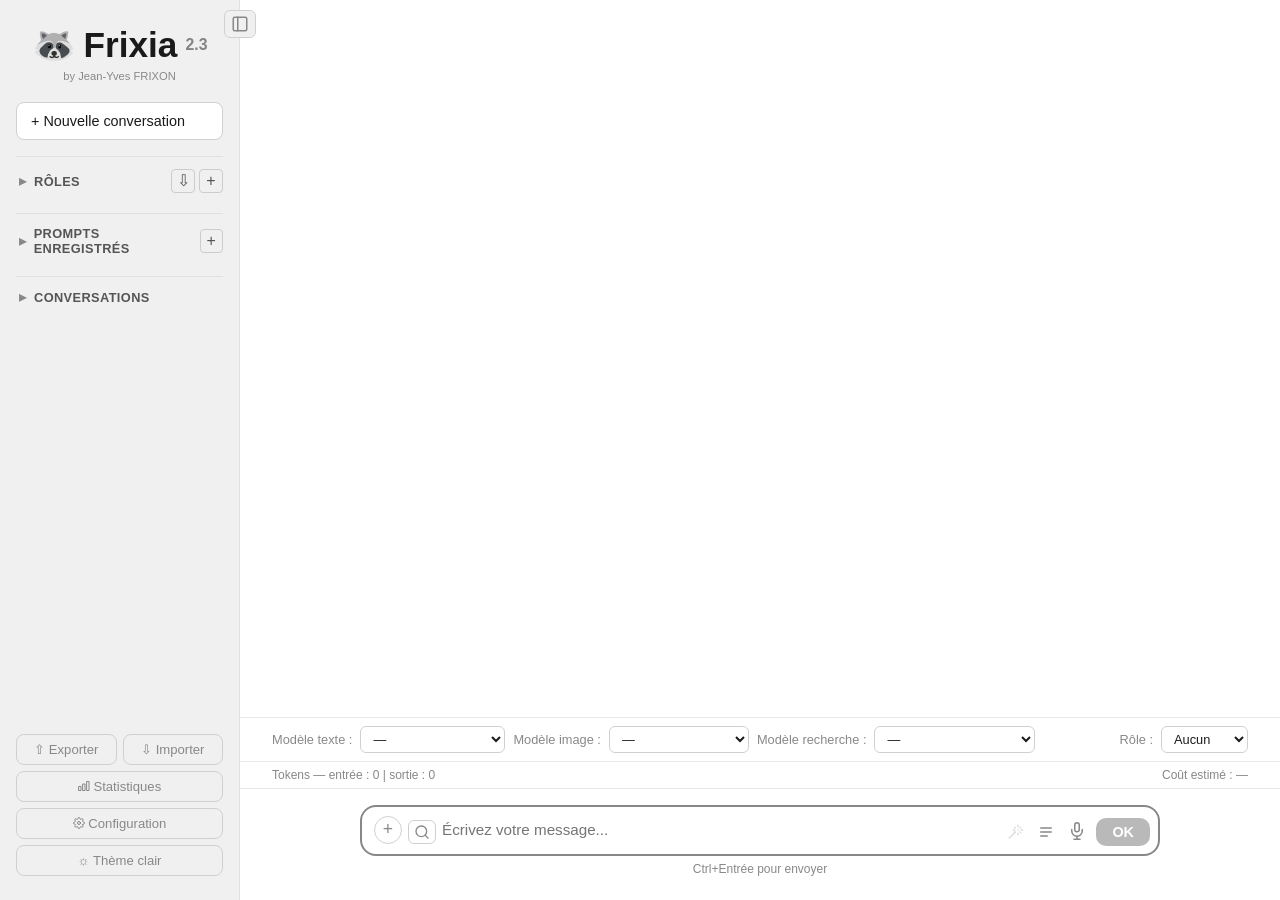
==== index.html @ 27b00f1c "Premier commit" ====
<!DOCTYPE html>
<html lang="fr">
<head>
    <meta charset="UTF-8">
    <meta name="viewport" content="width=device-width, initial-scale=1.0">
    <title>Frixia</title>
    <link rel="stylesheet" href="css/style.css">
</head>
<body>
    <button id="sidebar-toggle" class="sidebar-toggle" title="Masquer le panneau">
        <svg width="18" height="18" viewBox="0 0 24 24" fill="none" stroke="currentColor" stroke-width="2" stroke-linecap="round" stroke-linejoin="round"><rect x="3" y="3" width="18" height="18" rx="2"/><line x1="9" y1="3" x2="9" y2="21"/></svg>
    </button>
    <aside class="sidebar" id="sidebar">
        <h1 class="sidebar-title"><span class="sidebar-logo">🦝</span> Frixia <span class="version-badge">2.3</span></h1>
        <a href="https://www.frixone.com" target="_blank" rel="noopener noreferrer" class="sidebar-credit">by Jean-Yves FRIXON</a>
        <button id="new-chat-btn" class="new-chat-btn">+ Nouvelle conversation</button>

        <div class="sp-section">
            <div class="sp-header">
                <span class="sp-toggle" data-target="sp-content">&#9656;</span>
                <span class="sp-title">Rôles</span>
                <button id="sp-import-btn" class="sp-add-btn" title="Importer un rôle">&#8681;</button>
                <button id="sp-add-btn" class="sp-add-btn" title="Créer un rôle">+</button>
                <input type="file" id="sp-import-file" accept=".json" hidden>
            </div>
            <div id="sp-content" class="sp-collapsible collapsed">
                <div id="sp-list" class="sp-list"></div>
            </div>
        </div>

        <div class="sp-section">
            <div class="sp-header">
                <span class="sp-toggle" data-target="pr-content">&#9656;</span>
                <span class="sp-title">Prompts enregistrés</span>
                <button id="pr-add-btn" class="sp-add-btn" title="Créer un prompt">+</button>
            </div>
            <div id="pr-content" class="sp-collapsible collapsed">
                <div id="pr-list" class="sp-list"></div>
            </div>
        </div>

        <div class="sp-section" id="conv-sp-section">
            <div class="sp-header">
                <span class="sp-toggle" data-target="conv-content">&#9656;</span>
                <span class="sp-title">Conversations</span>
            </div>
            <div id="conv-content" class="sp-collapsible collapsed">
                <input type="text" id="conv-search" placeholder="Rechercher...">
                <div id="cat-bar" class="cat-bar">
                    <div id="cat-icons" class="cat-icons"></div>
                    <button id="cat-add-btn" class="cat-add-btn" title="Nouvelle catégorie">+</button>
                </div>
                <div class="conv-list-container">
                    <div id="conv-list" class="conv-list"></div>
                </div>
            </div>
        </div>

        <div class="sidebar-bottom">
            <div class="sidebar-bottom-row">
                <button id="export-btn" class="sidebar-bottom-btn" title="Exporter toutes les données">&#8679; Exporter</button>
                <button id="import-btn" class="sidebar-bottom-btn" title="Importer des données">&#8681; Importer</button>
            </div>
            <button id="dashboard-btn" class="sidebar-bottom-btn" title="Statistiques d'utilisation">
                <svg width="12" height="12" viewBox="0 0 24 24" fill="none" stroke="currentColor" stroke-width="2" stroke-linecap="round" stroke-linejoin="round" style="vertical-align:-1px"><rect x="18" y="3" width="4" height="18"/><rect x="10" y="8" width="4" height="13"/><rect x="2" y="13" width="4" height="8"/></svg> Statistiques
            </button>
            <button id="apikeys-btn" class="sidebar-bottom-btn" title="Configurer les clés API">
                <svg width="12" height="12" viewBox="0 0 24 24" fill="none" stroke="currentColor" stroke-width="2" stroke-linecap="round" stroke-linejoin="round" style="vertical-align:-1px"><circle cx="12" cy="12" r="3"/><path d="M19.4 15a1.65 1.65 0 0 0 .33 1.82l.06.06a2 2 0 0 1-2.83 2.83l-.06-.06a1.65 1.65 0 0 0-1.82-.33 1.65 1.65 0 0 0-1 1.51V21a2 2 0 0 1-4 0v-.09A1.65 1.65 0 0 0 9 19.4a1.65 1.65 0 0 0-1.82.33l-.06.06a2 2 0 0 1-2.83-2.83l.06-.06A1.65 1.65 0 0 0 4.68 15a1.65 1.65 0 0 0-1.51-1H3a2 2 0 0 1 0-4h.09A1.65 1.65 0 0 0 4.6 9a1.65 1.65 0 0 0-.33-1.82l-.06-.06a2 2 0 0 1 2.83-2.83l.06.06A1.65 1.65 0 0 0 9 4.68a1.65 1.65 0 0 0 1-1.51V3a2 2 0 0 1 4 0v.09a1.65 1.65 0 0 0 1 1.51 1.65 1.65 0 0 0 1.82-.33l.06-.06a2 2 0 0 1 2.83 2.83l-.06.06A1.65 1.65 0 0 0 19.4 9a1.65 1.65 0 0 0 1.51 1H21a2 2 0 0 1 0 4h-.09a1.65 1.65 0 0 0-1.51 1z"/></svg> Configuration
            </button>
            <button id="theme-toggle" class="sidebar-bottom-btn" title="Changer le thème">&#9788; Thème clair</button>
            <input type="file" id="import-file-input" accept=".json" hidden>
        </div>
    </aside>

    <main class="main">
        <div id="chat-container" class="chat-container"></div>
        <div class="export-btns-group">
            <button id="export-md-btn" class="export-action-btn" title="Exporter en Markdown" style="display:none">
                <svg width="16" height="16" viewBox="0 0 24 24" fill="none" stroke="currentColor" stroke-width="2" stroke-linecap="round" stroke-linejoin="round"><path d="M14 2H6a2 2 0 0 0-2 2v16a2 2 0 0 0 2 2h12a2 2 0 0 0 2-2V8z"/><polyline points="14 2 14 8 20 8"/><line x1="16" y1="13" x2="8" y2="13"/><line x1="16" y1="17" x2="8" y2="17"/><polyline points="10 9 9 9 8 9"/></svg>
            </button>
            <button id="export-html-btn" class="export-action-btn" title="Exporter en HTML" style="display:none">
                <svg width="16" height="16" viewBox="0 0 24 24" fill="none" stroke="currentColor" stroke-width="2" stroke-linecap="round" stroke-linejoin="round"><circle cx="12" cy="12" r="10"/><line x1="2" y1="12" x2="22" y2="12"/><path d="M12 2a15.3 15.3 0 0 1 4 10 15.3 15.3 0 0 1-4 10 15.3 15.3 0 0 1-4-10 15.3 15.3 0 0 1 4-10z"/></svg>
            </button>
            <button id="summary-btn" class="export-action-btn" title="Résumé IA pour nouvelle conversation" style="display:none">
                <svg width="16" height="16" viewBox="0 0 24 24" fill="none" stroke="currentColor" stroke-width="2" stroke-linecap="round" stroke-linejoin="round"><line x1="4" y1="6" x2="20" y2="6"/><line x1="4" y1="10" x2="20" y2="10"/><line x1="4" y1="14" x2="14" y2="14"/><line x1="4" y1="18" x2="10" y2="18"/></svg>
            </button>
        </div>

        <div id="model-alert" class="model-alert" style="display:none">Veuillez choisir un modèle (texte ou image) avant d'envoyer.</div>
        <div class="model-bar" id="model-bar">
            <label for="model-select" class="model-label">Modèle texte :</label>
            <select id="model-select" class="model-select">
                <option value="">—</option>
            </select>
            <label for="image-model-select" class="model-label">Modèle image :</label>
            <select id="image-model-select" class="model-select">
                <option value="">—</option>
            </select>
            <label for="image-format-select" class="model-label" id="image-format-label" style="display:none;">Format :</label>
            <select id="image-format-select" class="model-select" style="display:none;">
                <option value="square">Carré</option>
                <option value="vertical">Vertical</option>
                <option value="horizontal">Horizontal</option>
            </select>
            <label for="search-model-select" class="model-label">Modèle recherche :</label>
            <select id="search-model-select" class="model-select">
                <option value="">—</option>
            </select>
            <span class="model-bar-spacer"></span>
            <label for="sp-select" class="model-label">Rôle :</label>
            <select id="sp-select" class="model-select">
                <option value="">Aucun</option>
            </select>
        </div>

        <div class="token-bar" id="token-bar">
            <span id="token-info">Tokens — entrée : 0 | sortie : 0</span>
            <span id="cost-info">Coût estimé : $0.0000</span>
        </div>

        <div class="input-area">
            <div id="attach-preview"></div>
            <div class="input-wrapper">
                <button id="attach-btn" title="Joindre un fichier">+</button>
                <button id="web-search-toggle" class="web-search-toggle" title="Recherche web">
                    <svg width="16" height="16" viewBox="0 0 24 24" fill="none" stroke="currentColor" stroke-width="2" stroke-linecap="round" stroke-linejoin="round"><circle cx="11" cy="11" r="8"/><line x1="21" y1="21" x2="16.65" y2="16.65"/></svg>
                </button>
                <input type="file" id="file-input" accept="image/*,.pdf,.txt,.md,.csv,.json,.xml,.log,.js,.py,.html,.css" multiple hidden>
                <textarea
                    id="prompt-input"
                    class="prompt-input"
                    placeholder="Écrivez votre message..."
                    rows="1"
                ></textarea>

                <button id="enhance-prompt-btn" class="enhance-prompt-btn" title="Améliorer le prompt" disabled><svg width="16" height="16" viewBox="0 0 24 24" fill="none" stroke="currentColor" stroke-width="2" stroke-linecap="round" stroke-linejoin="round"><path d="M15 4V2"/><path d="M15 16v-2"/><path d="M8 9h2"/><path d="M20 9h2"/><path d="M17.8 11.8L19 13"/><path d="M15 9h.01"/><path d="M17.8 6.2L19 5"/><path d="M11 6.2L9.7 5"/><path d="M11 11.8L9.7 13"/><path d="M2 21l9-9"/></svg></button>
                <button id="prompt-picker-btn" title="Insérer un prompt enregistré"><svg width="16" height="16" viewBox="0 0 24 24" fill="none" stroke="currentColor" stroke-width="2" stroke-linecap="round" stroke-linejoin="round"><path d="M4 6h16"/><path d="M4 12h16"/><path d="M4 18h10"/></svg></button>
                <button id="mic-btn" class="mic-btn" title="Dicter"><svg width="18" height="18" viewBox="0 0 24 24" fill="none" stroke="currentColor" stroke-width="2" stroke-linecap="round" stroke-linejoin="round"><rect x="9" y="1" width="6" height="12" rx="3"/><path d="M19 10v2a7 7 0 0 1-14 0v-2"/><line x1="12" y1="19" x2="12" y2="23"/><line x1="8" y1="23" x2="16" y2="23"/></svg></button>
                <button id="send-btn" class="send-btn" disabled>OK</button>
            </div>
            <div id="prompt-picker-dropdown" class="prompt-picker-dropdown" style="display:none"></div>
            <span class="input-hint">Ctrl+Entrée pour envoyer</span>
        </div>
    </main>

    <!-- Modale Rôle -->
    <div id="sp-modal-overlay" class="sp-modal-overlay" style="display:none">
        <div class="sp-modal">
            <h3 id="sp-modal-title">Nouveau rôle</h3>
            <label class="sp-modal-label" for="sp-modal-nom">Nom</label>
            <input type="text" id="sp-modal-nom" class="sp-modal-input" placeholder="Ex : Assistant technique">
            <label class="sp-modal-label" for="sp-modal-contenu">Contenu</label>
            <textarea id="sp-modal-contenu" class="sp-modal-textarea" rows="8" placeholder="Tu es un assistant..."></textarea>
            <div class="sp-modal-actions">
                <button id="sp-modal-optimize" class="sp-modal-btn sp-modal-btn-optimize">&#10024; Optimiser</button>
                <span class="sp-modal-spacer"></span>
                <button id="sp-modal-cancel" class="sp-modal-btn sp-modal-btn-cancel">Annuler</button>
                <button id="sp-modal-save" class="sp-modal-btn sp-modal-btn-save">Enregistrer</button>
            </div>
        </div>
    </div>

    <!-- Modale Prompt enregistré -->
    <div id="pr-modal-overlay" class="sp-modal-overlay" style="display:none">
        <div class="sp-modal">
            <h3 id="pr-modal-title">Nouveau Prompt</h3>
            <label class="sp-modal-label" for="pr-modal-nom">Nom</label>
            <input type="text" id="pr-modal-nom" class="sp-modal-input" placeholder="Ex : Résume ce texte">
            <label class="sp-modal-label" for="pr-modal-contenu">Contenu</label>
            <textarea id="pr-modal-contenu" class="sp-modal-textarea" rows="8" placeholder="Résume le texte suivant en 3 points..."></textarea>
            <div class="sp-modal-actions">
                <button id="pr-modal-cancel" class="sp-modal-btn sp-modal-btn-cancel">Annuler</button>
                <button id="pr-modal-save" class="sp-modal-btn sp-modal-btn-save">Enregistrer</button>
            </div>
        </div>
    </div>

    <!-- Modale Dashboard Statistiques -->
    <div id="dashboard-modal-overlay" class="sp-modal-overlay" style="display:none">
        <div class="sp-modal dashboard-modal">
            <div class="dashboard-header">
                <h3>Statistiques</h3>
                <button id="dashboard-close" class="sp-modal-btn sp-modal-btn-cancel">&#10005;</button>
            </div>
            <div class="dashboard-tabs">
                <button class="dashboard-tab active" data-tab="periodes">Périodes</button>
                <button class="dashboard-tab" data-tab="conversations">Conversations</button>
                <button class="dashboard-tab" data-tab="modeles">Modèles</button>
                <button class="dashboard-tab" data-tab="editeurs">Éditeurs</button>
                <button class="dashboard-tab" data-tab="categories">Catégories</button>
            </div>
            <div id="dashboard-content" class="dashboard-content"></div>
        </div>
    </div>

    <!-- Modale Configuration Clés API -->
    <div id="apikeys-modal-overlay" class="sp-modal-overlay" style="display:none">
        <div class="sp-modal">
            <h3>Configuration des clés API</h3>
            <p class="apikey-intro">Ajoutez vos propres clés API pour utiliser les IA directement, sans limite et sans abonnement. Vous ne payez que ce que vous consommez. Pensez à surveiller votre consommation sur le tableau de bord de chaque fournisseur.</p>
            <label class="sp-modal-label" for="apikey-openai">OpenAI</label>
            <div class="apikey-field">
                <input type="password" id="apikey-openai" class="sp-modal-input apikey-input" placeholder="sk-...">
                <button type="button" class="apikey-toggle-vis" data-target="apikey-openai" title="Afficher/masquer">
                    <svg width="16" height="16" viewBox="0 0 24 24" fill="none" stroke="currentColor" stroke-width="2" stroke-linecap="round" stroke-linejoin="round"><path d="M1 12s4-8 11-8 11 8 11 8-4 8-11 8-11-8-11-8z"/><circle cx="12" cy="12" r="3"/></svg>
                </button>
            </div>
            <a class="apikey-link" href="https://platform.openai.com/settings/organization/api-keys" target="_blank" rel="noopener noreferrer">Obtenir une clé OpenAI &rarr;</a>
            <label class="sp-modal-label" for="apikey-anthropic">Anthropic</label>
            <div class="apikey-field">
                <input type="password" id="apikey-anthropic" class="sp-modal-input apikey-input" placeholder="sk-ant-...">
                <button type="button" class="apikey-toggle-vis" data-target="apikey-anthropic" title="Afficher/masquer">
                    <svg width="16" height="16" viewBox="0 0 24 24" fill="none" stroke="currentColor" stroke-width="2" stroke-linecap="round" stroke-linejoin="round"><path d="M1 12s4-8 11-8 11 8 11 8-4 8-11 8-11-8-11-8z"/><circle cx="12" cy="12" r="3"/></svg>
                </button>
            </div>
            <a class="apikey-link" href="https://platform.claude.com/settings/keys" target="_blank" rel="noopener noreferrer">Obtenir une clé Anthropic &rarr;</a>
            <label class="sp-modal-label" for="apikey-google">Google</label>
            <div class="apikey-field">
                <input type="password" id="apikey-google" class="sp-modal-input apikey-input" placeholder="AIza...">
                <button type="button" class="apikey-toggle-vis" data-target="apikey-google" title="Afficher/masquer">
                    <svg width="16" height="16" viewBox="0 0 24 24" fill="none" stroke="currentColor" stroke-width="2" stroke-linecap="round" stroke-linejoin="round"><path d="M1 12s4-8 11-8 11 8 11 8-4 8-11 8-11-8-11-8z"/><circle cx="12" cy="12" r="3"/></svg>
                </button>
            </div>
            <a class="apikey-link" href="https://aistudio.google.com/api-keys" target="_blank" rel="noopener noreferrer">Obtenir une clé Google &rarr;</a>
            <label class="sp-modal-label" for="apikey-perplexity">Perplexity</label>
            <div class="apikey-field">
                <input type="password" id="apikey-perplexity" class="sp-modal-input apikey-input" placeholder="pplx-...">
                <button type="button" class="apikey-toggle-vis" data-target="apikey-perplexity" title="Afficher/masquer">
                    <svg width="16" height="16" viewBox="0 0 24 24" fill="none" stroke="currentColor" stroke-width="2" stroke-linecap="round" stroke-linejoin="round"><path d="M1 12s4-8 11-8 11 8 11 8-4 8-11 8-11-8-11-8z"/><circle cx="12" cy="12" r="3"/></svg>
                </button>
            </div>
            <a class="apikey-link" href="https://www.perplexity.ai/account/api/keys" target="_blank" rel="noopener noreferrer">Obtenir une clé Perplexity &rarr;</a>
            <div class="sp-modal-actions">
                <button id="apikeys-modal-cancel" class="sp-modal-btn sp-modal-btn-cancel">Annuler</button>
                <button id="apikeys-modal-save" class="sp-modal-btn sp-modal-btn-save">Enregistrer</button>
            </div>
        </div>
    </div>

    <!-- Modale Catégorie -->
    <div id="cat-modal-overlay" class="sp-modal-overlay" style="display:none">
        <div class="sp-modal">
            <h3 id="cat-modal-title">Nouvelle catégorie</h3>
            <label class="sp-modal-label" for="cat-modal-nom">Nom</label>
            <input type="text" id="cat-modal-nom" class="sp-modal-input" placeholder="Ex : Travail">
            <label class="sp-modal-label">Icône (emoji)</label>
            <div class="emoji-picker-wrapper">
                <button type="button" id="cat-modal-icone-btn" class="emoji-picker-selected" title="Choisir un emoji">
                    <span id="cat-modal-icone-preview">?</span>
                </button>
                <input type="hidden" id="cat-modal-icone">
                <div id="emoji-picker" class="emoji-picker" style="display:none">
                    <input type="text" id="emoji-search" class="emoji-search" placeholder="Rechercher...">
                    <div id="emoji-tabs" class="emoji-tabs"></div>
                    <div id="emoji-grid" class="emoji-grid"></div>
                </div>
            </div>
            <label class="sp-modal-label" for="cat-modal-couleur">Couleur</label>
            <input type="color" id="cat-modal-couleur" class="cat-color-picker" value="#3b82f6">
            <div class="sp-modal-actions">
                <button id="cat-modal-delete" class="sp-modal-btn sp-modal-btn-cancel" style="color:#c00;display:none">Supprimer</button>
                <span class="sp-modal-spacer"></span>
                <button id="cat-modal-cancel" class="sp-modal-btn sp-modal-btn-cancel">Annuler</button>
                <button id="cat-modal-save" class="sp-modal-btn sp-modal-btn-save">Enregistrer</button>
            </div>
        </div>
    </div>

    <div id="lightbox-overlay" class="lightbox-overlay" style="display:none">
        <button id="lightbox-close" class="lightbox-close">&times;</button>
        <img id="lightbox-img" class="lightbox-img" src="" alt="">
    </div>

    <script src="https://cdn.jsdelivr.net/npm/pdfjs-dist@3.11.174/build/pdf.min.js"></script>
    <script src="https://cdn.jsdelivr.net/npm/marked/marked.min.js"></script>
    <script src="models.js"></script>
    <script src="js/api.js"></script>
    <script src="js/filemanager.js"></script>
    <script src="js/app.js"></script>
</body>
</html>
---- css/style.css ----
/* --- Variables de thème --- */
:root {
    --bg: #ffffff;
    --bg-sidebar: #f0f0f0;
    --bg-msg-user: #f0f0f0;
    --bg-msg-assistant: #e0e0e0;
    --text: #1a1a1a;
    --text-secondary: #888;
    --border: #e0e0e0;
    --bg-input: #fff;
    --bg-hover: #e4e4e4;
    --bg-active: #dcdcdc;
    --btn-bg: #1a1a1a;
    --btn-text: #fff;
    --border-light: #e8e8e8;
    --border-input: #d0d0d0;
    --sp-title-color: #555;
    --scrollbar-thumb: #ccc;
    --conv-delete-color: #999;
}

body.dark {
    --bg: #1a1a1a;
    --bg-sidebar: #252525;
    --bg-msg-user: #2a2a2a;
    --bg-msg-assistant: #333333;
    --text: #e0e0e0;
    --text-secondary: #999;
    --border: #333;
    --bg-input: #2a2a2a;
    --bg-hover: #353535;
    --bg-active: #3a3a3a;
    --btn-bg: #e0e0e0;
    --btn-text: #1a1a1a;
    --border-light: #333;
    --border-input: #444;
    --sp-title-color: #aaa;
    --scrollbar-thumb: #555;
    --conv-delete-color: #777;
}

* {
    margin: 0;
    padding: 0;
    box-sizing: border-box;
}

body {
    font-family: -apple-system, BlinkMacSystemFont, 'Segoe UI', Roboto, sans-serif;
    display: flex;
    height: 100vh;
    overflow: hidden;
    background: var(--bg);
    color: var(--text);
}

/* Sidebar */
.sidebar-toggle {
    position: fixed;
    top: 10px;
    left: 224px;
    z-index: 100;
    background: var(--bg-sidebar);
    border: 1px solid var(--border-input);
    border-radius: 6px;
    padding: 4px 6px;
    cursor: pointer;
    color: var(--text-secondary);
    display: flex;
    align-items: center;
    justify-content: center;
    transition: left 0.25s ease, color 0.15s, background 0.15s;
}

.sidebar-toggle:hover {
    color: var(--text);
    background: var(--bg-hover);
}

.sidebar-toggle.collapsed {
    left: 8px;
}

.sidebar {
    width: 240px;
    min-width: 240px;
    background: var(--bg-sidebar);
    display: flex;
    flex-direction: column;
    padding: 24px 16px;
    border-right: 1px solid var(--border);
    transition: width 0.25s ease, min-width 0.25s ease, padding 0.25s ease, opacity 0.2s ease;
    overflow: hidden;
}

.sidebar.collapsed {
    width: 0;
    min-width: 0;
    padding: 24px 0;
    opacity: 0;
    border-right: none;
}

.sidebar-title {
    font-size: 2.2rem;
    font-weight: 700;
    margin-bottom: 4px;
    color: var(--text);
    text-align: center;
    display: flex;
    align-items: center;
    justify-content: center;
    gap: 8px;
}
.version-badge {
    font-size: 0.45em;
    font-weight: 600;
    opacity: 0.5;
    vertical-align: super;
}

.sidebar-credit {
    display: block;
    text-align: center;
    font-size: 0.7rem;
    color: var(--text-secondary);
    text-decoration: none;
    margin-bottom: 20px;
    transition: color 0.15s;
}

.sidebar-credit:hover {
    color: var(--text);
    text-decoration: underline;
}

.sidebar-logo {
    flex-shrink: 0;
}

.new-chat-btn {
    background: var(--bg-input);
    border: 1px solid var(--border-input);
    border-radius: 8px;
    padding: 10px 14px;
    font-size: 0.9rem;
    cursor: pointer;
    text-align: left;
    transition: background 0.15s;
    color: var(--text);
}

.new-chat-btn:hover {
    background: var(--bg-hover);
}

/* Boutons bas de sidebar */
.sidebar-bottom {
    display: flex;
    flex-direction: column;
    gap: 6px;
    margin-top: auto;
    margin-bottom: 0;
}

.sidebar-bottom-row {
    display: flex;
    gap: 6px;
}

.sidebar-bottom-row .sidebar-bottom-btn {
    flex: 1;
}

.sidebar-bottom-btn {
    background: none;
    border: 1px solid var(--border-input);
    border-radius: 8px;
    padding: 7px 10px;
    font-size: 0.82rem;
    font-family: inherit;
    cursor: pointer;
    color: var(--text-secondary);
    transition: background 0.15s, color 0.15s;
    text-align: center;
}

.sidebar-bottom-btn:hover {
    background: var(--bg-hover);
    color: var(--text);
}

/* Recherche de conversations */
#conv-search {
    width: 100%;
    padding: 8px 12px;
    font-family: inherit;
    font-size: 0.85rem;
    border: 1px solid var(--border-input);
    border-radius: 8px;
    outline: none;
    background: var(--bg-input);
    color: var(--text);
    margin-top: 16px;
    margin-bottom: 4px;
}

#conv-search:focus {
    border-color: var(--text-secondary);
}

#conv-search::placeholder {
    color: var(--text-secondary);
}

/* Liste des conversations */
.conv-list-container {
    flex: 1;
    overflow-y: auto;
    margin-top: 4px;
}

.conv-list {
    display: flex;
    flex-direction: column;
    gap: 2px;
}

.conv-item {
    display: flex;
    align-items: center;
    padding: 10px 12px;
    border-radius: 8px;
    cursor: pointer;
    transition: background 0.15s;
    overflow: hidden;
}

.conv-item-content {
    flex: 1;
    min-width: 0;
}

.conv-delete-btn {
    display: none;
    background: none;
    border: none;
    color: var(--conv-delete-color);
    font-size: 1.1rem;
    cursor: pointer;
    padding: 2px 6px;
    border-radius: 4px;
    line-height: 1;
    flex-shrink: 0;
}

.conv-item:hover .conv-delete-btn {
    display: block;
}

.conv-delete-btn:hover {
    color: #c00;
    background: rgba(200, 0, 0, 0.1);
}

.conv-item:hover {
    background: var(--bg-hover);
}

.conv-item.active {
    background: var(--bg-active);
}

.conv-item-title {
    font-size: 0.85rem;
    font-weight: 500;
    white-space: nowrap;
    overflow: hidden;
    text-overflow: ellipsis;
    color: var(--text);
}

.conv-item-date-line {
    display: flex;
    align-items: center;
    gap: 4px;
    margin-top: 2px;
}

.conv-item-date {
    font-size: 0.7rem;
    color: var(--text-secondary);
}

.conv-rename-btn {
    background: none;
    border: none;
    cursor: pointer;
    color: var(--text-secondary);
    padding: 0;
    display: flex;
    align-items: center;
    opacity: 0;
    transition: opacity 0.15s, color 0.15s;
}

.conv-item:hover .conv-rename-btn {
    opacity: 1;
}

.conv-rename-btn:hover {
    color: var(--text);
}

.conv-rename-input {
    width: 100%;
    font-family: inherit;
    font-size: 0.8rem;
    padding: 1px 4px;
    border: 1px solid var(--border-input);
    border-radius: 4px;
    background: var(--bg-input);
    color: var(--text);
    outline: none;
}

.conv-list-container::-webkit-scrollbar {
    width: 4px;
}

.conv-list-container::-webkit-scrollbar-thumb {
    background: var(--scrollbar-thumb);
    border-radius: 2px;
}

/* Main */
.main {
    flex: 1;
    display: flex;
    flex-direction: column;
    height: 100vh;
    overflow: hidden;
    position: relative;
}

/* Chat container */
.chat-container {
    flex: 1;
    overflow-y: auto;
    padding: 24px 32px;
    display: flex;
    flex-direction: column;
    gap: 16px;
}

/* Messages */
.message {
    max-width: 75%;
    padding: 14px 18px;
    border-radius: 16px;
    font-size: 0.95rem;
    line-height: 1.6;
    word-wrap: break-word;
    position: relative;
}

.message-user .message-text {
    white-space: pre-wrap;
}

.message-text {
    word-wrap: break-word;
    overflow-wrap: break-word;
}

.message-text p {
    margin: 0 0 0.5em 0;
}

.message-text p:last-child {
    margin-bottom: 0;
}

.message-text pre {
    background: rgba(0,0,0,0.08);
    border-radius: 8px;
    padding: 12px;
    overflow-x: auto;
    margin: 0.5em 0;
    font-size: 0.85rem;
}

body.dark .message-text pre {
    background: rgba(255,255,255,0.08);
}

.message-text code {
    background: rgba(0,0,0,0.06);
    border-radius: 3px;
    padding: 1px 4px;
    font-size: 0.88em;
}

body.dark .message-text code {
    background: rgba(255,255,255,0.1);
}

.message-text pre code {
    background: none;
    padding: 0;
    border-radius: 0;
    font-size: inherit;
}

.message-text ul, .message-text ol {
    margin: 0.4em 0;
    padding-left: 1.5em;
}

.message-text h1, .message-text h2, .message-text h3 {
    margin: 0.6em 0 0.3em 0;
    line-height: 1.3;
}

.message-text h1 { font-size: 1.2em; }
.message-text h2 { font-size: 1.1em; }
.message-text h3 { font-size: 1em; }

.message-text blockquote {
    border-left: 3px solid var(--border-input);
    margin: 0.5em 0;
    padding: 0.2em 0 0.2em 12px;
    color: var(--text-secondary);
}

.message-text table {
    border-collapse: collapse;
    margin: 0.5em 0;
    font-size: 0.9em;
}

.message-text th, .message-text td {
    border: 1px solid var(--border);
    padding: 4px 10px;
}

.message-text th {
    background: rgba(0,0,0,0.04);
}

body.dark .message-text th {
    background: rgba(255,255,255,0.06);
}

/* Citations Perplexity */
.citations-block {
    margin-top: 12px;
    padding-top: 10px;
    border-top: 1px solid var(--border-light);
}

.citations-title {
    font-size: 0.75rem;
    font-weight: 600;
    color: var(--text-secondary);
    text-transform: uppercase;
    letter-spacing: 0.05em;
    margin-bottom: 6px;
}

.citations-list {
    list-style: none;
    padding: 0;
    margin: 0;
    display: flex;
    flex-wrap: wrap;
    gap: 6px;
}

.citations-list li {
    display: inline-flex;
    align-items: center;
    gap: 4px;
    font-size: 0.8rem;
    background: var(--bg-hover);
    border-radius: 6px;
    padding: 3px 8px;
    transition: background 0.15s;
}

.citations-list li:hover {
    background: var(--bg-active);
}

.citation-num {
    color: var(--text-secondary);
    font-size: 0.7rem;
    font-weight: 600;
}

.citations-list a {
    color: var(--text);
    text-decoration: none;
}

.citations-list a:hover {
    text-decoration: underline;
}

/* Wrapper message + bouton copier */
.message-wrapper {
    display: flex;
    flex-direction: column;
    max-width: 75%;
}

.message-wrapper-user {
    align-self: flex-start;
}

.message-wrapper-assistant {
    align-self: flex-end;
}

.message-wrapper .message {
    max-width: 100%;
}

.message-btn-row {
    display: flex;
    gap: 4px;
    align-items: center;
    justify-content: flex-end;
    width: 100%;
}

.message-btn-row .message-copy-btn,
.message-btn-row .message-tts-btn,
.message-btn-row .message-save-prompt-btn,
.message-btn-row .regen-btn {
    opacity: 0.5;
    transition: opacity 0.15s;
}

.message-btn-row .message-copy-btn:hover,
.message-btn-row .message-tts-btn:hover,
.message-btn-row .message-save-prompt-btn:hover,
.message-btn-row .regen-btn:hover {
    opacity: 1;
}

.message-gen-time {
    font-size: 0.7rem;
    color: var(--text-secondary);
    opacity: 0.5;
    margin-right: auto;
}

.message-copy-btn,
.message-tts-btn {
    background: none;
    border: none;
    padding: 4px 6px;
    cursor: pointer;
    color: var(--text-secondary);
    line-height: 1;
    transition: color 0.15s;
}

.message-copy-btn:hover,
.message-tts-btn:hover {
    color: var(--text);
}

/* Images dans les messages */
.message-images {
    display: flex;
    flex-wrap: wrap;
    gap: 8px;
    margin-bottom: 8px;
}

.message-images img {
    max-width: 400px;
    max-height: 400px;
    border-radius: 8px;
    object-fit: contain;
    cursor: pointer;
}

.message-user .message-images img {
    max-width: 200px;
    max-height: 200px;
    object-fit: cover;
}

.message-image-wrap {
    position: relative;
    display: inline-block;
}

.image-download-btn {
    position: absolute;
    bottom: 8px;
    right: 8px;
    background: rgba(0,0,0,0.55);
    border: none;
    border-radius: 6px;
    padding: 5px 7px;
    cursor: pointer;
    color: #fff;
    line-height: 1;
    opacity: 0;
    transition: opacity 0.15s;
}

.message-image-wrap:hover .image-download-btn {
    opacity: 1;
}

.image-download-btn:hover {
    background: rgba(0,0,0,0.8);
}

/* Bouton régénérer (dans btn-row) */
.regen-btn {
    background: none;
    border: none;
    padding: 4px 6px;
    cursor: pointer;
    color: var(--text-secondary);
    line-height: 1;
    transition: color 0.15s;
}

.regen-btn:hover {
    color: var(--text);
}

/* Bouton micro */

.web-search-toggle {
    background: none;
    border: 1px solid var(--border-input);
    border-radius: 6px;
    cursor: pointer;
    color: var(--text-secondary);
    padding: 3px 5px;
    display: flex;
    align-items: center;
    justify-content: center;
    flex-shrink: 0;
    transition: background 0.15s, color 0.15s, border-color 0.15s;
    margin-bottom: 2px;
}

.web-search-toggle:hover {
    color: var(--text);
    background: var(--bg-hover);
}

.web-search-toggle.active {
    color: #2563eb;
    border-color: #2563eb;
    background: rgba(37, 99, 235, 0.1);
}

body.dark .web-search-toggle.active {
    color: #60a5fa;
    border-color: #60a5fa;
    background: rgba(96, 165, 250, 0.12);
}

.mic-btn {
    background: none;
    border: none;
    cursor: pointer;
    padding: 4px;
    color: var(--text-secondary);
    flex-shrink: 0;
    transition: color 0.15s;
    display: flex;
    align-items: center;
    justify-content: center;
    margin-bottom: 2px;
}

.mic-btn:hover {
    color: var(--text);
}

.mic-btn.recording {
    color: #c00;
    animation: pulse-mic 1s ease-in-out infinite;
}

@keyframes pulse-mic {
    0%, 100% { opacity: 1; }
    50% { opacity: 0.4; }
}

/* Spinner pour chargement TTS / Whisper */
.spin {
    animation: spin 1s linear infinite;
}

@keyframes spin {
    from { transform: rotate(0deg); }
    to { transform: rotate(360deg); }
}

.message-user {
    align-self: flex-start;
    background: var(--bg-msg-user);
    border-bottom-left-radius: 4px;
}

.message-assistant {
    align-self: flex-end;
    background: var(--bg-msg-assistant);
    border-bottom-right-radius: 4px;
}

.message-assistant.streaming {
    min-height: 40px;
}

/* Curseur clignotant pendant le streaming */
.message-assistant.streaming::after {
    content: '\25CD';
    animation: blink 0.8s step-end infinite;
    color: var(--text-secondary);
}

@keyframes blink {
    50% { opacity: 0; }
}

/* Alerte modèle manquant */
.model-alert {
    margin: 0 32px;
    padding: 8px 16px;
    background: #fff3cd;
    color: #856404;
    border: 1px solid #ffc107;
    border-radius: 8px;
    font-size: 0.82rem;
    text-align: center;
    animation: fadeIn 0.2s ease;
}

body.dark .model-alert {
    background: #3d3520;
    color: #ffc107;
    border-color: #665a28;
}

@keyframes fadeIn {
    from { opacity: 0; transform: translateY(-4px); }
    to { opacity: 1; transform: translateY(0); }
}

/* Sélecteur de modèle */
.model-bar {
    display: flex;
    align-items: center;
    gap: 8px;
    padding: 8px 32px;
    border-top: 1px solid var(--border-light);
    flex-wrap: wrap;
}

.model-bar-spacer {
    flex: 1;
}

.model-label {
    font-size: 0.8rem;
    color: var(--text-secondary);
    white-space: nowrap;
}

.model-select {
    font-size: 0.8rem;
    font-family: inherit;
    padding: 4px 8px;
    border: 1px solid var(--border-input);
    border-radius: 6px;
    background: var(--bg-input);
    color: var(--text);
    cursor: pointer;
    outline: none;
}

.model-select:disabled {
    opacity: 0.5;
    cursor: not-allowed;
    background: var(--bg-sidebar);
}

/* Barre de tokens */
.token-bar {
    display: flex;
    justify-content: space-between;
    padding: 6px 32px;
    font-size: 0.75rem;
    color: var(--text-secondary);
    border-top: 1px solid var(--border-light);
}

#token-info {
    font-variant-numeric: tabular-nums;
}

#cost-info {
    font-variant-numeric: tabular-nums;
}

/* Zone de prévisualisation des pièces jointes */
#attach-preview {
    display: flex;
    flex-wrap: wrap;
    gap: 8px;
    width: 100%;
    max-width: 800px;
}

#attach-preview:empty {
    display: none;
}

.attach-thumb {
    position: relative;
    display: inline-block;
}

.attach-thumb img {
    width: 60px;
    height: 60px;
    object-fit: cover;
    border-radius: 8px;
    border: 1px solid var(--border-input);
}

.attach-thumb-remove {
    position: absolute;
    top: -6px;
    right: -6px;
    background: var(--btn-bg);
    color: var(--btn-text);
    border: none;
    border-radius: 50%;
    width: 18px;
    height: 18px;
    font-size: 0.7rem;
    cursor: pointer;
    display: flex;
    align-items: center;
    justify-content: center;
    line-height: 1;
}

/* Zone de saisie */
.input-area {
    padding: 16px 32px 24px;
    border-top: 1px solid var(--border-light);
    display: flex;
    flex-direction: column;
    align-items: center;
    gap: 6px;
    transition: border-color 0.15s, background 0.15s;
}

.input-area.drag-over {
    background: rgba(59, 130, 246, 0.06);
    border-top-color: #3b82f6;
}

.input-area.drag-over .input-wrapper {
    border-color: #3b82f6;
}

.input-wrapper {
    display: flex;
    align-items: flex-end;
    width: 100%;
    max-width: 800px;
    border: 2px solid var(--border-input);
    border-radius: 16px;
    padding: 8px 8px 8px 12px;
    transition: border-color 0.2s;
    background: var(--bg-input);
    gap: 6px;
}

.input-wrapper:focus-within {
    border-color: var(--text-secondary);
}

#attach-btn {
    background: none;
    border: 1px solid var(--border-input);
    border-radius: 50%;
    width: 28px;
    height: 28px;
    min-width: 28px;
    min-height: 28px;
    font-size: 1.1rem;
    font-weight: 300;
    cursor: pointer;
    padding: 0;
    color: var(--text-secondary);
    display: flex;
    align-items: center;
    justify-content: center;
    flex-shrink: 0;
    transition: color 0.15s, border-color 0.15s;
    line-height: 1;
    margin-bottom: 2px;
}

#attach-btn:hover {
    color: var(--text);
}

/* Bouton améliorer le prompt */
.enhance-prompt-btn {
    background: none;
    border: none;
    cursor: pointer;
    padding: 4px;
    color: var(--text-secondary);
    flex-shrink: 0;
    transition: color 0.15s;
    display: flex;
    align-items: center;
    justify-content: center;
    margin-bottom: 2px;
}

.enhance-prompt-btn:hover:not(:disabled) {
    color: #f59e0b;
}

.enhance-prompt-btn:disabled {
    opacity: 0.3;
    cursor: not-allowed;
}

.enhance-prompt-btn.revert {
    color: #f59e0b;
}

.enhance-prompt-btn.revert:hover {
    color: #d97706;
}

/* Bouton prompt picker */
#prompt-picker-btn {
    background: none;
    border: none;
    cursor: pointer;
    padding: 4px;
    color: var(--text-secondary);
    flex-shrink: 0;
    transition: color 0.15s;
    display: flex;
    align-items: center;
    justify-content: center;
    margin-bottom: 2px;
}

#prompt-picker-btn:hover {
    color: var(--text);
}

/* Dropdown prompt picker */
.prompt-picker-dropdown {
    position: relative;
    width: 100%;
    max-width: 800px;
    background: var(--bg-input);
    border: 1px solid var(--border-input);
    border-radius: 10px;
    max-height: 200px;
    overflow-y: auto;
    box-shadow: 0 4px 16px rgba(0,0,0,0.12);
    z-index: 100;
}

.prompt-picker-item {
    padding: 8px 14px;
    font-size: 0.85rem;
    cursor: pointer;
    color: var(--text);
    transition: background 0.1s;
    border-bottom: 1px solid var(--border-light);
}

.prompt-picker-item:last-child {
    border-bottom: none;
}

.prompt-picker-item:hover {
    background: var(--bg-hover);
}

.prompt-picker-item-name {
    font-weight: 500;
}

.prompt-picker-item-preview {
    font-size: 0.75rem;
    color: var(--text-secondary);
    white-space: nowrap;
    overflow: hidden;
    text-overflow: ellipsis;
    margin-top: 2px;
}

.prompt-picker-empty {
    padding: 12px 14px;
    font-size: 0.8rem;
    color: var(--text-secondary);
    text-align: center;
}

/* Bouton sauvegarder prompt (sous message user) */
.message-save-prompt-btn {
    background: none;
    border: none;
    padding: 4px 6px;
    cursor: pointer;
    color: var(--text-secondary);
    line-height: 1;
    transition: color 0.15s;
}

.message-save-prompt-btn:hover {
    color: var(--text);
}

.prompt-input {
    flex: 1;
    min-width: 0;
    border: none;
    outline: none;
    font-size: 0.95rem;
    font-family: inherit;
    resize: none;
    max-height: 200px;
    line-height: 1.5;
    padding: 4px 0;
    background: transparent;
    align-self: center;
    color: var(--text);
}

.send-btn {
    background: var(--btn-bg);
    color: var(--btn-text);
    border: none;
    border-radius: 10px;
    padding: 6px 16px;
    font-size: 0.9rem;
    font-weight: 600;
    cursor: pointer;
    transition: opacity 0.15s;
    white-space: nowrap;
    flex-shrink: 0;
}

.send-btn:disabled {
    opacity: 0.3;
    cursor: not-allowed;
}

.send-btn:not(:disabled):hover {
    opacity: 0.8;
}

.input-hint {
    font-size: 0.75rem;
    color: var(--text-secondary);
}

/* Groupe de boutons export */
.export-btns-group {
    position: absolute;
    bottom: 200px;
    left: 16px;
    z-index: 10;
    display: flex;
    flex-direction: row;
    gap: 6px;
}

.export-action-btn {
    background: var(--bg-sidebar);
    border: 1px solid var(--border-input);
    border-radius: 8px;
    padding: 6px 8px;
    cursor: pointer;
    color: var(--text-secondary);
    display: flex;
    align-items: center;
    justify-content: center;
    transition: color 0.15s, background 0.15s;
    opacity: 0.6;
}

.export-action-btn:hover {
    color: var(--text);
    background: var(--bg-hover);
    opacity: 1;
}

.chat-container::-webkit-scrollbar {
    width: 6px;
}

.chat-container::-webkit-scrollbar-thumb {
    background: var(--scrollbar-thumb);
    border-radius: 3px;
}

/* --- System Prompts sidebar --- */
.sp-section {
    margin-top: 16px;
    border-top: 1px solid var(--border);
    padding-top: 12px;
}

.sp-header {
    display: flex;
    align-items: center;
    gap: 4px;
    margin-bottom: 4px;
    cursor: pointer;
}

.sp-header .sp-add-btn:first-of-type {
    margin-left: auto;
}

.sp-toggle {
    font-size: 1rem;
    color: var(--text-secondary);
    display: inline-block;
    transition: transform 0.2s;
    user-select: none;
    width: 14px;
    text-align: center;
    line-height: 1;
}

.sp-collapsible {
    overflow: hidden;
    transition: max-height 0.25s ease, opacity 0.2s ease;
    max-height: 2000px;
    opacity: 1;
}

.sp-collapsible.collapsed {
    max-height: 0;
    opacity: 0;
}

.sp-title {
    font-size: 0.8rem;
    font-weight: 600;
    color: var(--sp-title-color);
    text-transform: uppercase;
    letter-spacing: 0.03em;
}

.sp-add-btn {
    background: none;
    border: 1px solid var(--scrollbar-thumb);
    border-radius: 4px;
    width: 24px;
    height: 24px;
    font-size: 1rem;
    line-height: 1;
    cursor: pointer;
    color: var(--sp-title-color);
    display: flex;
    align-items: center;
    justify-content: center;
}

.sp-add-btn:hover {
    background: var(--bg-hover);
    color: var(--text);
}

.sp-list {
    display: flex;
    flex-direction: column;
    gap: 2px;
}

.sp-item {
    display: flex;
    align-items: center;
    padding: 6px 10px;
    border-radius: 6px;
    font-size: 0.82rem;
    cursor: default;
    color: var(--text);
}

.sp-item:hover {
    background: var(--bg-hover);
}

.sp-item-name {
    flex: 1;
    min-width: 0;
    white-space: nowrap;
    overflow: hidden;
    text-overflow: ellipsis;
}

.sp-item-actions {
    display: none;
    gap: 2px;
    flex-shrink: 0;
}

.sp-item:hover .sp-item-actions {
    display: flex;
}

.sp-item-btn {
    background: none;
    border: none;
    cursor: pointer;
    font-size: 0.85rem;
    padding: 2px 5px;
    border-radius: 4px;
    color: var(--text-secondary);
    line-height: 1;
}

.sp-item-btn:hover {
    color: var(--text);
    background: var(--bg-hover);
}

.sp-item-btn.delete:hover {
    color: #c00;
    background: rgba(200,0,0,0.1);
}

/* --- Modale System Prompt --- */
.sp-modal-overlay {
    position: fixed;
    inset: 0;
    background: rgba(0,0,0,0.4);
    display: flex;
    align-items: center;
    justify-content: center;
    z-index: 1000;
}

.sp-modal {
    background: var(--bg-input);
    border-radius: 12px;
    padding: 24px;
    width: 480px;
    max-width: 90vw;
    max-height: 80vh;
    overflow-y: auto;
    display: flex;
    flex-direction: column;
    gap: 12px;
    box-shadow: 0 8px 32px rgba(0,0,0,0.2);
    color: var(--text);
}

.sp-modal h3 {
    font-size: 1.1rem;
    font-weight: 600;
    margin: 0;
}

.sp-modal-label {
    font-size: 0.8rem;
    font-weight: 500;
    color: var(--sp-title-color);
}

.sp-modal-input {
    font-family: inherit;
    font-size: 0.9rem;
    padding: 8px 12px;
    border: 1px solid var(--border-input);
    border-radius: 8px;
    outline: none;
    background: var(--bg);
    color: var(--text);
}

.sp-modal-input:focus {
    border-color: var(--text-secondary);
}

.sp-modal-textarea {
    font-family: inherit;
    font-size: 0.9rem;
    padding: 8px 12px;
    border: 1px solid var(--border-input);
    border-radius: 8px;
    outline: none;
    resize: vertical;
    min-height: 120px;
    background: var(--bg);
    color: var(--text);
}

.sp-modal-textarea:focus {
    border-color: var(--text-secondary);
}

.sp-modal-actions {
    display: flex;
    justify-content: flex-end;
    gap: 8px;
    margin-top: 4px;
}

.sp-modal-btn {
    font-family: inherit;
    font-size: 0.85rem;
    padding: 8px 18px;
    border-radius: 8px;
    cursor: pointer;
    border: none;
}

.sp-modal-btn-cancel {
    background: var(--bg-sidebar);
    color: var(--sp-title-color);
}

.sp-modal-btn-cancel:hover {
    background: var(--bg-hover);
}

.sp-modal-btn-save {
    background: var(--btn-bg);
    color: var(--btn-text);
}

.sp-modal-btn-save:hover {
    opacity: 0.85;
}

.sp-modal-btn-optimize {
    background: none;
    border: 1px solid #7c3aed;
    color: #7c3aed;
    transition: background 0.15s, color 0.15s;
}

body.dark .sp-modal-btn-optimize {
    border-color: #a78bfa;
    color: #a78bfa;
}

.sp-modal-btn-optimize:hover {
    background: #7c3aed;
    color: #fff;
}

body.dark .sp-modal-btn-optimize:hover {
    background: #a78bfa;
    color: #1a1a1a;
}

.sp-modal-btn-optimize:disabled {
    opacity: 0.5;
    cursor: not-allowed;
}

.sp-modal-spacer {
    flex: 1;
}

/* --- Champs clés API (modale Config) --- */
.apikey-field {
    display: flex;
    align-items: center;
    gap: 6px;
}

.apikey-input {
    flex: 1;
    min-width: 0;
}

.apikey-toggle-vis {
    background: none;
    border: 1px solid var(--border-input);
    border-radius: 6px;
    padding: 6px 8px;
    cursor: pointer;
    color: var(--text-secondary);
    display: flex;
    align-items: center;
    justify-content: center;
    transition: color 0.15s, background 0.15s;
    flex-shrink: 0;
}

.apikey-toggle-vis:hover {
    color: var(--text);
    background: var(--bg-hover);
}

.apikey-intro {
    font-size: 0.8rem;
    color: var(--text-secondary);
    line-height: 1.5;
    margin: 0;
}

.apikey-link {
    font-size: 0.75rem;
    color: var(--text-secondary);
    text-decoration: none;
    transition: color 0.15s;
    margin-top: -4px;
}

.apikey-link:hover {
    color: var(--text);
    text-decoration: underline;
}

/* --- Dashboard Statistiques --- */
.dashboard-modal {
    width: 700px;
    max-height: 85vh;
}

.dashboard-header {
    display: flex;
    align-items: center;
    justify-content: space-between;
}

.dashboard-header h3 {
    font-size: 1.1rem;
    font-weight: 600;
    margin: 0;
}

.dashboard-tabs {
    display: flex;
    gap: 4px;
    border-bottom: 1px solid var(--border);
    padding-bottom: 0;
}

.dashboard-tab {
    font-family: inherit;
    font-size: 0.82rem;
    padding: 7px 14px;
    border: none;
    background: none;
    color: var(--text-secondary);
    cursor: pointer;
    border-bottom: 2px solid transparent;
    transition: color 0.15s, border-color 0.15s;
}

.dashboard-tab:hover {
    color: var(--text);
}

.dashboard-tab.active {
    color: var(--text);
    border-bottom-color: var(--text);
    font-weight: 600;
}

.dashboard-content {
    overflow-y: auto;
    max-height: 60vh;
}

.dashboard-table {
    width: 100%;
    border-collapse: collapse;
    font-size: 0.82rem;
}

.dashboard-table th,
.dashboard-table td {
    padding: 7px 10px;
    text-align: left;
    border-bottom: 1px solid var(--border-light);
}

.dashboard-table th {
    font-weight: 600;
    color: var(--text-secondary);
    font-size: 0.75rem;
    text-transform: uppercase;
    letter-spacing: 0.03em;
    position: sticky;
    top: 0;
    background: var(--bg-input);
}

.dashboard-table td {
    color: var(--text);
}

.dashboard-table td.num {
    text-align: right;
    font-variant-numeric: tabular-nums;
}

.dashboard-table th.num {
    text-align: right;
}

.dashboard-table tbody tr:hover {
    background: var(--bg-hover);
}

.dashboard-empty {
    text-align: center;
    color: var(--text-secondary);
    padding: 32px 0;
    font-size: 0.85rem;
}

.dashboard-content::-webkit-scrollbar {
    width: 4px;
}

.dashboard-content::-webkit-scrollbar-thumb {
    background: var(--scrollbar-thumb);
    border-radius: 2px;
}

/* --- Chips fichiers joints (preview + messages) --- */
.attach-file-chip {
    display: inline-flex;
    align-items: center;
    gap: 6px;
    padding: 6px 10px;
    background: var(--bg-hover);
    border: 1px solid var(--border-input);
    border-radius: 8px;
    font-size: 0.8rem;
    color: var(--text);
    max-width: 200px;
}

.attach-file-chip-icon {
    flex-shrink: 0;
}

.attach-file-chip-name {
    white-space: nowrap;
    overflow: hidden;
    text-overflow: ellipsis;
    min-width: 0;
}

.attach-file-chip-remove {
    background: none;
    border: none;
    color: var(--text-secondary);
    cursor: pointer;
    font-size: 0.85rem;
    padding: 0 2px;
    flex-shrink: 0;
    line-height: 1;
    transition: color 0.15s;
}

.attach-file-chip-remove:hover {
    color: #c00;
}

.message-file-chip {
    display: inline-flex;
    align-items: center;
    gap: 5px;
    padding: 4px 10px;
    background: var(--bg-hover);
    border: 1px solid var(--border-input);
    border-radius: 6px;
    font-size: 0.8rem;
    color: var(--text);
    cursor: pointer;
    text-decoration: none;
    transition: background 0.15s;
    margin: 4px 4px 4px 0;
}

.message-file-chip:hover {
    background: var(--bg-active);
}

.message-files {
    display: flex;
    flex-wrap: wrap;
    gap: 4px;
    margin-bottom: 8px;
}

/* --- Graphiques dashboard --- */
.dashboard-chart {
    padding: 16px 0;
}

.dashboard-chart-title {
    font-size: 0.75rem;
    font-weight: 600;
    color: var(--text-secondary);
    text-transform: uppercase;
    letter-spacing: 0.03em;
    margin-bottom: 10px;
}

.dashboard-bar-chart {
    display: flex;
    flex-direction: column;
    gap: 6px;
}

.dashboard-bar-row {
    display: flex;
    align-items: center;
    gap: 8px;
    font-size: 0.8rem;
}

.dashboard-bar-label {
    width: 120px;
    min-width: 120px;
    text-align: right;
    color: var(--text);
    white-space: nowrap;
    overflow: hidden;
    text-overflow: ellipsis;
}

.dashboard-bar-track {
    flex: 1;
    height: 20px;
    background: var(--bg-hover);
    border-radius: 4px;
    overflow: hidden;
    position: relative;
}

.dashboard-bar-fill {
    height: 100%;
    border-radius: 4px;
    transition: width 0.3s ease;
    min-width: 2px;
}

.dashboard-bar-value {
    width: 70px;
    min-width: 70px;
    font-size: 0.75rem;
    color: var(--text-secondary);
    font-variant-numeric: tabular-nums;
}

.dashboard-charts-row {
    display: flex;
    gap: 24px;
}

.dashboard-charts-row .dashboard-chart {
    flex: 1;
    min-width: 0;
}

.dashboard-separator {
    border: none;
    border-top: 1px solid var(--border-light);
    margin: 8px 0;
}

/* --- Barre de catégories --- */
.cat-bar {
    display: flex;
    align-items: center;
    gap: 4px;
    padding: 6px 0 2px;
    flex-wrap: wrap;
}

.cat-icons {
    display: flex;
    gap: 4px;
    flex-wrap: wrap;
}

.cat-icon {
    width: 32px;
    height: 32px;
    border-radius: 8px;
    border: 2px solid;
    background: transparent;
    cursor: pointer;
    display: flex;
    align-items: center;
    justify-content: center;
    font-size: 0.9rem;
    transition: transform 0.15s, box-shadow 0.15s, background 0.15s;
    user-select: none;
    padding: 0;
    line-height: 1;
}

.cat-icon:hover {
    transform: scale(1.08);
}

.cat-icon.drag-over {
    transform: scale(1.2);
    box-shadow: 0 0 8px rgba(0,0,0,0.3);
}

.cat-add-btn {
    width: 32px;
    height: 32px;
    border-radius: 8px;
    border: 2px dashed var(--border-input);
    background: transparent;
    cursor: pointer;
    font-size: 1rem;
    color: var(--text-secondary);
    display: flex;
    align-items: center;
    justify-content: center;
    transition: color 0.15s, border-color 0.15s;
    padding: 0;
    line-height: 1;
}

.cat-add-btn:hover {
    color: var(--text);
    border-color: var(--text-secondary);
}

.cat-color-picker {
    width: 100%;
    height: 36px;
    border: 1px solid var(--border-input);
    border-radius: 8px;
    padding: 2px;
    cursor: pointer;
    background: var(--bg);
}

/* Emoji Picker */
.emoji-picker-wrapper {
    position: relative;
}

.emoji-picker-selected {
    display: flex;
    align-items: center;
    gap: 8px;
    width: 100%;
    padding: 8px 12px;
    border: 1px solid var(--border-input);
    border-radius: 8px;
    background: var(--bg-input);
    color: var(--text);
    font-size: 1.5rem;
    cursor: pointer;
    transition: border-color 0.15s;
}

.emoji-picker-selected:hover {
    border-color: var(--text-secondary);
}

.emoji-picker {
    position: absolute;
    top: 100%;
    left: 0;
    right: 0;
    z-index: 200;
    background: var(--bg-input);
    border: 1px solid var(--border-input);
    border-radius: 10px;
    box-shadow: 0 8px 24px rgba(0,0,0,0.15);
    margin-top: 4px;
    padding: 8px;
    max-height: 320px;
    display: flex;
    flex-direction: column;
}

.emoji-search {
    width: 100%;
    padding: 6px 10px;
    border: 1px solid var(--border-input);
    border-radius: 6px;
    font-size: 0.82rem;
    background: var(--bg);
    color: var(--text);
    outline: none;
    margin-bottom: 6px;
}

.emoji-search:focus {
    border-color: var(--text-secondary);
}

.emoji-tabs {
    display: flex;
    gap: 2px;
    margin-bottom: 6px;
    overflow-x: auto;
    flex-shrink: 0;
}

.emoji-tab {
    background: none;
    border: none;
    padding: 4px 6px;
    font-size: 1.1rem;
    cursor: pointer;
    border-radius: 6px;
    transition: background 0.1s;
    flex-shrink: 0;
    line-height: 1;
}

.emoji-tab:hover {
    background: var(--bg-hover);
}

.emoji-tab.active {
    background: var(--bg-active);
}

.emoji-grid {
    display: grid;
    grid-template-columns: repeat(8, 1fr);
    gap: 2px;
    overflow-y: auto;
    flex: 1;
    min-height: 0;
}

.emoji-grid-item {
    background: none;
    border: none;
    padding: 4px;
    font-size: 1.25rem;
    cursor: pointer;
    border-radius: 6px;
    transition: background 0.1s;
    line-height: 1.3;
    text-align: center;
}

.emoji-grid-item:hover {
    background: var(--bg-hover);
}

.emoji-cat-label {
    grid-column: 1 / -1;
    font-size: 0.7rem;
    font-weight: 600;
    color: var(--text-secondary);
    padding: 6px 4px 2px;
    text-transform: uppercase;
    letter-spacing: 0.5px;
}

.conv-item[draggable="true"] {
    cursor: grab;
}

.conv-item.dragging {
    opacity: 0.4;
}

.conv-uncat-btn {
    display: none;
    background: none;
    border: none;
    color: var(--conv-delete-color);
    font-size: 0.85rem;
    cursor: pointer;
    padding: 2px 5px;
    border-radius: 4px;
    line-height: 1;
    flex-shrink: 0;
    margin-right: 2px;
}

.conv-item:hover .conv-uncat-btn {
    display: block;
}

.conv-uncat-btn:hover {
    color: #c00;
    background: rgba(200, 0, 0, 0.1);
}

/* --- Bloc de raisonnement dépliable --- */
.thinking-block {
    margin-bottom: 10px;
    border: 1px solid var(--border-light);
    border-radius: 8px;
    overflow: hidden;
    font-size: 0.85rem;
}

.thinking-block summary {
    padding: 8px 12px;
    cursor: pointer;
    font-weight: 600;
    font-size: 0.78rem;
    color: var(--text-secondary);
    text-transform: uppercase;
    letter-spacing: 0.03em;
    background: var(--bg-hover);
    user-select: none;
    list-style: none;
    display: flex;
    align-items: center;
    gap: 6px;
}

.thinking-block summary::before {
    content: '\25B6';
    font-size: 0.6rem;
    transition: transform 0.2s;
}

.thinking-block[open] summary::before {
    transform: rotate(90deg);
}

.thinking-block summary::-webkit-details-marker {
    display: none;
}

.thinking-content {
    padding: 10px 12px;
    color: var(--text-secondary);
    font-size: 0.82rem;
    line-height: 1.5;
    max-height: 300px;
    overflow-y: auto;
    border-top: 1px solid var(--border-light);
}

.thinking-content p {
    margin: 0 0 0.4em 0;
}

.thinking-content p:last-child {
    margin-bottom: 0;
}

.thinking-content::-webkit-scrollbar {
    width: 4px;
}

.thinking-content::-webkit-scrollbar-thumb {
    background: var(--scrollbar-thumb);
    border-radius: 2px;
}

/* --- Marqueur changement de modèle --- */
.model-switch-marker {
    text-align: center;
    font-size: 0.75rem;
    color: var(--text-secondary);
    padding: 8px 0;
    user-select: none;
}

/* --- Bouton Stop (send-btn en mode streaming) --- */
.send-btn.stop-mode {
    background: #c00;
    color: #fff;
    font-size: 1.1rem;
    line-height: 1;
}

.send-btn.stop-mode:hover {
    opacity: 0.85;
}

/* --- Bouton copier sur les blocs de code --- */
.message-text pre {
    position: relative;
}

.code-copy-btn {
    position: absolute;
    top: 6px;
    right: 6px;
    background: rgba(0,0,0,0.45);
    color: #fff;
    border: none;
    border-radius: 4px;
    padding: 3px 8px;
    font-size: 0.72rem;
    font-family: inherit;
    cursor: pointer;
    opacity: 0;
    transition: opacity 0.15s;
    z-index: 1;
}

body.dark .code-copy-btn {
    background: rgba(255,255,255,0.2);
}

.message-text pre:hover .code-copy-btn {
    opacity: 1;
}

.code-copy-btn:hover {
    background: rgba(0,0,0,0.7);
}

body.dark .code-copy-btn:hover {
    background: rgba(255,255,255,0.35);
}

/* --- Lightbox images --- */
.lightbox-overlay {
    position: fixed;
    inset: 0;
    background: rgba(0,0,0,0.88);
    z-index: 9000;
    display: flex;
    align-items: center;
    justify-content: center;
}

.lightbox-img {
    max-width: 92vw;
    max-height: 92vh;
    border-radius: 8px;
    box-shadow: 0 8px 40px rgba(0,0,0,0.5);
    object-fit: contain;
}

.lightbox-close {
    position: fixed;
    top: 16px;
    right: 20px;
    background: rgba(255,255,255,0.15);
    border: none;
    border-radius: 50%;
    width: 40px;
    height: 40px;
    font-size: 1.5rem;
    color: #fff;
    cursor: pointer;
    display: flex;
    align-items: center;
    justify-content: center;
    z-index: 9001;
    transition: background 0.15s;
}

.lightbox-close:hover {
    background: rgba(255,255,255,0.3);
}

/* --- Sidebar : section conversations flex + boutons bas toujours visibles --- */
#conv-sp-section {
    flex: 1;
    min-height: 0;
    display: flex;
    flex-direction: column;
}

#conv-sp-section > .sp-collapsible {
    flex: 1;
    min-height: 0;
    display: flex;
    flex-direction: column;
}

#conv-sp-section > .sp-collapsible.collapsed {
    flex: 0;
    max-height: 0;
    overflow: hidden;
}
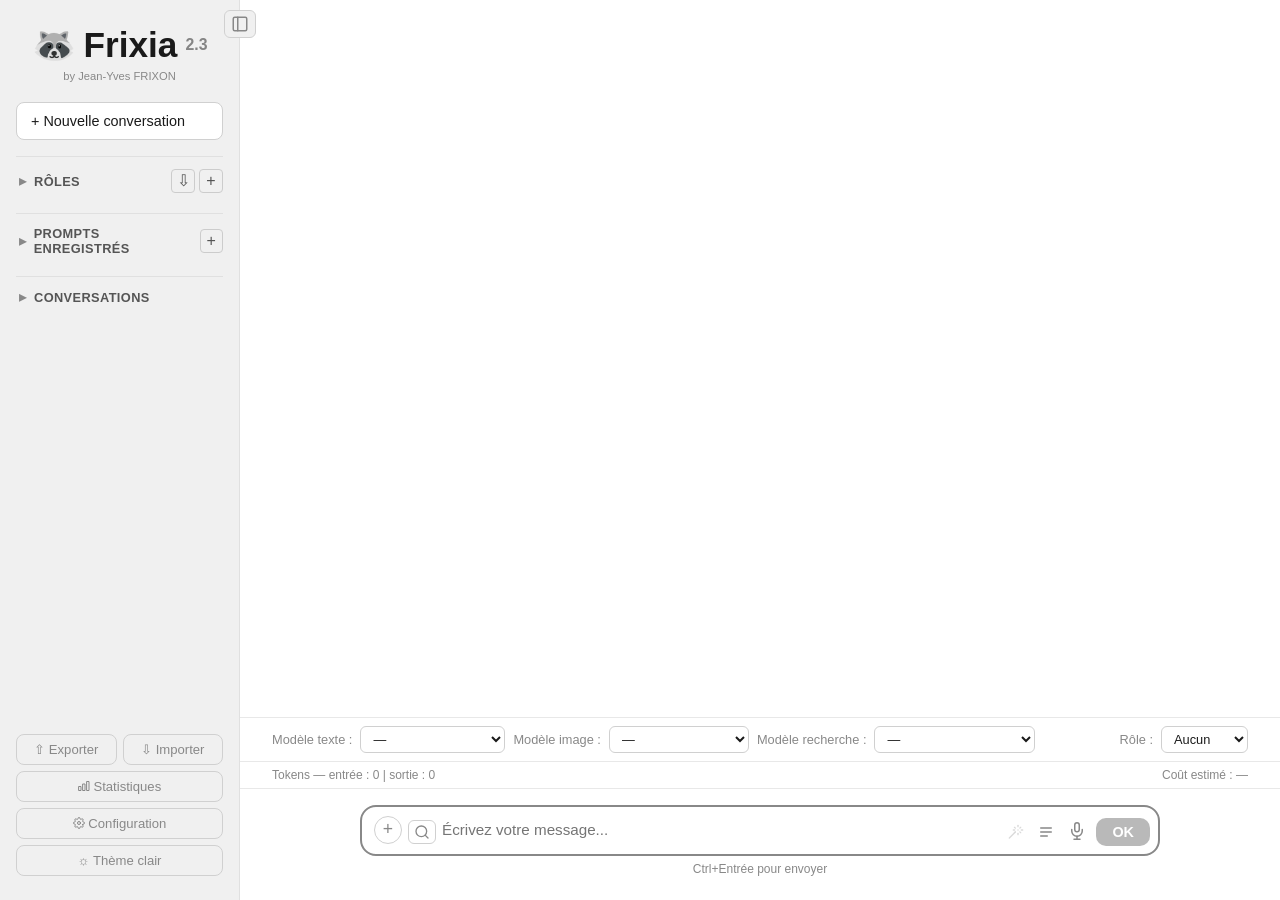
==== commit e8581e07: "feat: add configurable Ollama integration" ====
--- a/index.html
+++ b/index.html
@@ -196,7 +196,7 @@
     <!-- Modale Configuration Clés API -->
     <div id="apikeys-modal-overlay" class="sp-modal-overlay" style="display:none">
         <div class="sp-modal">
-            <h3>Configuration des clés API</h3>
+            <h3>Configuration des clés API et Ollama</h3>
             <p class="apikey-intro">Ajoutez vos propres clés API pour utiliser les IA directement, sans limite et sans abonnement. Vous ne payez que ce que vous consommez. Pensez à surveiller votre consommation sur le tableau de bord de chaque fournisseur.</p>
             <label class="sp-modal-label" for="apikey-openai">OpenAI</label>
             <div class="apikey-field">
@@ -230,6 +230,25 @@
                 </button>
             </div>
             <a class="apikey-link" href="https://www.perplexity.ai/account/api/keys" target="_blank" rel="noopener noreferrer">Obtenir une clé Perplexity &rarr;</a>
+
+            <hr style="margin:14px 0;border:none;border-top:1px solid var(--border-input)">
+            <label class="sp-modal-label" for="ollama-enabled">Ollama (serveur privé)</label>
+            <input type="checkbox" id="ollama-enabled" style="margin: 4px 0 10px 0;"> Activer Ollama
+
+            <label class="sp-modal-label" for="ollama-base-url">Adresse du serveur Ollama</label>
+            <input type="text" id="ollama-base-url" class="sp-modal-input" placeholder="http://IP:11434">
+
+            <label class="sp-modal-label" for="ollama-model">Modèle Ollama</label>
+            <input type="text" id="ollama-model" class="sp-modal-input" placeholder="llama3.1:8b">
+
+            <label class="sp-modal-label" for="apikey-ollama">Token Ollama (optionnel)</label>
+            <div class="apikey-field">
+                <input type="password" id="apikey-ollama" class="sp-modal-input apikey-input" placeholder="Bearer token optionnel">
+                <button type="button" class="apikey-toggle-vis" data-target="apikey-ollama" title="Afficher/masquer">
+                    <svg width="16" height="16" viewBox="0 0 24 24" fill="none" stroke="currentColor" stroke-width="2" stroke-linecap="round" stroke-linejoin="round"><path d="M1 12s4-8 11-8 11 8 11 8-4 8-11 8-11-8-11-8z"/><circle cx="12" cy="12" r="3"/></svg>
+                </button>
+            </div>
+            <small style="display:block;color:var(--text-secondary);margin-top:6px">Vous pouvez aussi préremplir ces valeurs dans <code>config/ollama.config.json</code> (IP, modèle, etc.).</small>
             <div class="sp-modal-actions">
                 <button id="apikeys-modal-cancel" class="sp-modal-btn sp-modal-btn-cancel">Annuler</button>
                 <button id="apikeys-modal-save" class="sp-modal-btn sp-modal-btn-save">Enregistrer</button>
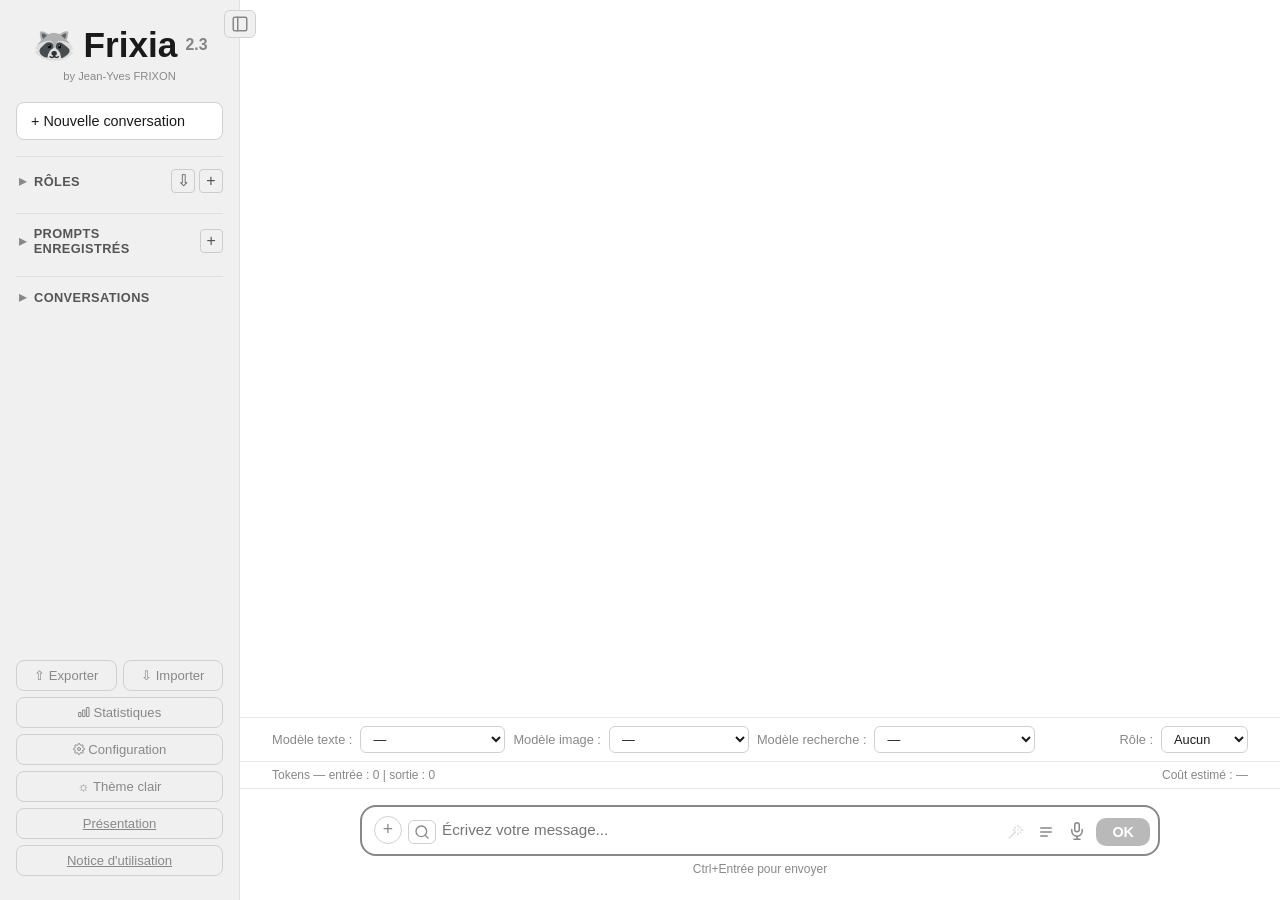
==== commit 2ab5275a: "docs: add user manual and application presentation pages" ====
--- a/index.html
+++ b/index.html
@@ -68,6 +68,8 @@
                 <svg width="12" height="12" viewBox="0 0 24 24" fill="none" stroke="currentColor" stroke-width="2" stroke-linecap="round" stroke-linejoin="round" style="vertical-align:-1px"><circle cx="12" cy="12" r="3"/><path d="M19.4 15a1.65 1.65 0 0 0 .33 1.82l.06.06a2 2 0 0 1-2.83 2.83l-.06-.06a1.65 1.65 0 0 0-1.82-.33 1.65 1.65 0 0 0-1 1.51V21a2 2 0 0 1-4 0v-.09A1.65 1.65 0 0 0 9 19.4a1.65 1.65 0 0 0-1.82.33l-.06.06a2 2 0 0 1-2.83-2.83l.06-.06A1.65 1.65 0 0 0 4.68 15a1.65 1.65 0 0 0-1.51-1H3a2 2 0 0 1 0-4h.09A1.65 1.65 0 0 0 4.6 9a1.65 1.65 0 0 0-.33-1.82l-.06-.06a2 2 0 0 1 2.83-2.83l.06.06A1.65 1.65 0 0 0 9 4.68a1.65 1.65 0 0 0 1-1.51V3a2 2 0 0 1 4 0v.09a1.65 1.65 0 0 0 1 1.51 1.65 1.65 0 0 0 1.82-.33l.06-.06a2 2 0 0 1 2.83 2.83l-.06.06A1.65 1.65 0 0 0 19.4 9a1.65 1.65 0 0 0 1.51 1H21a2 2 0 0 1 0 4h-.09a1.65 1.65 0 0 0-1.51 1z"/></svg> Configuration
             </button>
             <button id="theme-toggle" class="sidebar-bottom-btn" title="Changer le thème">&#9788; Thème clair</button>
+            <a href="docs/PRESENTATION_APPLICATION.html" target="_blank" rel="noopener noreferrer" class="sidebar-bottom-btn" title="Présentation de l'application">Présentation</a>
+            <a href="docs/NOTICE_UTILISATION.html" target="_blank" rel="noopener noreferrer" class="sidebar-bottom-btn" title="Notice d'utilisation complète">Notice d'utilisation</a>
             <input type="file" id="import-file-input" accept=".json" hidden>
         </div>
     </aside>
@@ -238,9 +240,20 @@
             <label class="sp-modal-label" for="ollama-base-url">Adresse du serveur Ollama</label>
             <input type="text" id="ollama-base-url" class="sp-modal-input" placeholder="http://IP:11434">
 
+            <label class="sp-modal-label" for="ollama-use-proxy" style="margin-top:8px;">Accès Ollama via proxy même domaine (recommandé Hostinger)</label>
+            <input type="checkbox" id="ollama-use-proxy" style="margin: 4px 0 8px 0;"> Utiliser un chemin proxy local
+
+            <label class="sp-modal-label" for="ollama-proxy-path">Chemin proxy (si activé)</label>
+            <input type="text" id="ollama-proxy-path" class="sp-modal-input" placeholder="/ollama">
+
             <label class="sp-modal-label" for="ollama-model">Modèle Ollama</label>
             <input type="text" id="ollama-model" class="sp-modal-input" placeholder="llama3.1:8b">
 
+            <div style="display:flex;gap:8px;align-items:center;margin-top:8px;">
+                <button type="button" id="ollama-test-btn" class="sp-modal-btn sp-modal-btn-cancel" style="padding:6px 10px;">Tester la connexion</button>
+                <span id="ollama-test-result" style="font-size:0.82rem;color:var(--text-secondary);"></span>
+            </div>
+
             <label class="sp-modal-label" for="apikey-ollama">Token Ollama (optionnel)</label>
             <div class="apikey-field">
                 <input type="password" id="apikey-ollama" class="sp-modal-input apikey-input" placeholder="Bearer token optionnel">
@@ -248,7 +261,7 @@
                     <svg width="16" height="16" viewBox="0 0 24 24" fill="none" stroke="currentColor" stroke-width="2" stroke-linecap="round" stroke-linejoin="round"><path d="M1 12s4-8 11-8 11 8 11 8-4 8-11 8-11-8-11-8z"/><circle cx="12" cy="12" r="3"/></svg>
                 </button>
             </div>
-            <small style="display:block;color:var(--text-secondary);margin-top:6px">Vous pouvez aussi préremplir ces valeurs dans <code>config/ollama.config.json</code> (IP, modèle, etc.).</small>
+            <small style="display:block;color:var(--text-secondary);margin-top:6px">Vous pouvez aussi préremplir ces valeurs dans <code>config/ollama.config.json</code> (IP, modèle, proxy, etc.).</small>
             <div class="sp-modal-actions">
                 <button id="apikeys-modal-cancel" class="sp-modal-btn sp-modal-btn-cancel">Annuler</button>
                 <button id="apikeys-modal-save" class="sp-modal-btn sp-modal-btn-save">Enregistrer</button>
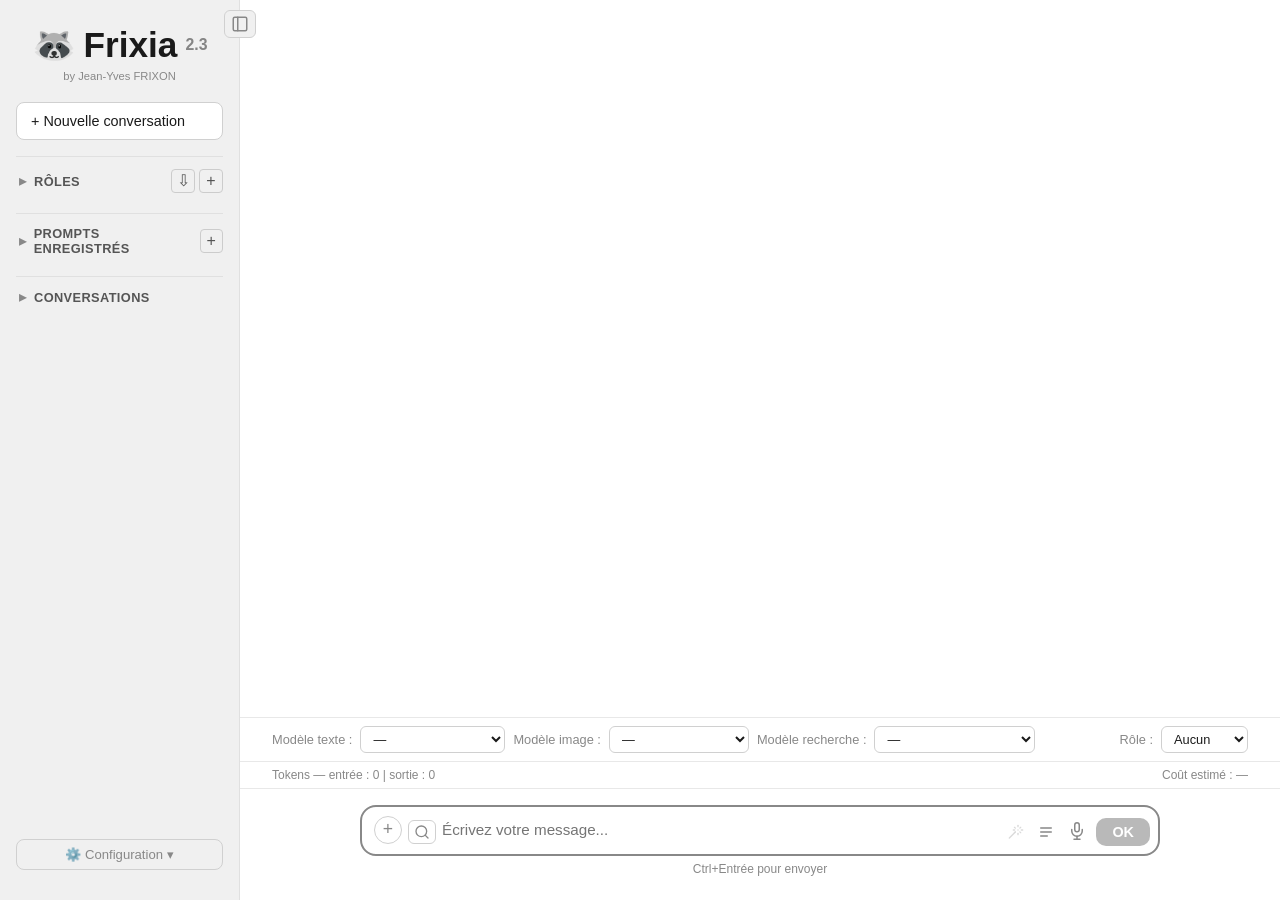
==== commit 552b54fb: "feat: compact sidebar actions into collapsible Configuration menu" ====
--- a/index.html
+++ b/index.html
@@ -57,19 +57,22 @@
         </div>
 
         <div class="sidebar-bottom">
-            <div class="sidebar-bottom-row">
-                <button id="export-btn" class="sidebar-bottom-btn" title="Exporter toutes les données">&#8679; Exporter</button>
-                <button id="import-btn" class="sidebar-bottom-btn" title="Importer des données">&#8681; Importer</button>
-            </div>
-            <button id="dashboard-btn" class="sidebar-bottom-btn" title="Statistiques d'utilisation">
-                <svg width="12" height="12" viewBox="0 0 24 24" fill="none" stroke="currentColor" stroke-width="2" stroke-linecap="round" stroke-linejoin="round" style="vertical-align:-1px"><rect x="18" y="3" width="4" height="18"/><rect x="10" y="8" width="4" height="13"/><rect x="2" y="13" width="4" height="8"/></svg> Statistiques
-            </button>
-            <button id="apikeys-btn" class="sidebar-bottom-btn" title="Configurer les clés API">
-                <svg width="12" height="12" viewBox="0 0 24 24" fill="none" stroke="currentColor" stroke-width="2" stroke-linecap="round" stroke-linejoin="round" style="vertical-align:-1px"><circle cx="12" cy="12" r="3"/><path d="M19.4 15a1.65 1.65 0 0 0 .33 1.82l.06.06a2 2 0 0 1-2.83 2.83l-.06-.06a1.65 1.65 0 0 0-1.82-.33 1.65 1.65 0 0 0-1 1.51V21a2 2 0 0 1-4 0v-.09A1.65 1.65 0 0 0 9 19.4a1.65 1.65 0 0 0-1.82.33l-.06.06a2 2 0 0 1-2.83-2.83l.06-.06A1.65 1.65 0 0 0 4.68 15a1.65 1.65 0 0 0-1.51-1H3a2 2 0 0 1 0-4h.09A1.65 1.65 0 0 0 4.6 9a1.65 1.65 0 0 0-.33-1.82l-.06-.06a2 2 0 0 1 2.83-2.83l.06.06A1.65 1.65 0 0 0 9 4.68a1.65 1.65 0 0 0 1-1.51V3a2 2 0 0 1 4 0v.09a1.65 1.65 0 0 0 1 1.51 1.65 1.65 0 0 0 1.82-.33l.06-.06a2 2 0 0 1 2.83 2.83l-.06.06A1.65 1.65 0 0 0 19.4 9a1.65 1.65 0 0 0 1.51 1H21a2 2 0 0 1 0 4h-.09a1.65 1.65 0 0 0-1.51 1z"/></svg> Configuration
-            </button>
-            <button id="theme-toggle" class="sidebar-bottom-btn" title="Changer le thème">&#9788; Thème clair</button>
-            <a href="docs/PRESENTATION_APPLICATION.html" target="_blank" rel="noopener noreferrer" class="sidebar-bottom-btn" title="Présentation de l'application">Présentation</a>
-            <a href="docs/NOTICE_UTILISATION.html" target="_blank" rel="noopener noreferrer" class="sidebar-bottom-btn" title="Notice d'utilisation complète">Notice d'utilisation</a>
+            <button id="settings-menu-toggle" class="sidebar-bottom-btn" title="Ouvrir le menu configuration" aria-expanded="false">⚙️ Configuration ▾</button>
+            <div id="settings-menu" class="settings-menu collapsed">
+                <div class="sidebar-bottom-row">
+                    <button id="export-btn" class="sidebar-bottom-btn" title="Exporter toutes les données">&#8679; Exporter</button>
+                    <button id="import-btn" class="sidebar-bottom-btn" title="Importer des données">&#8681; Importer</button>
+                </div>
+                <button id="dashboard-btn" class="sidebar-bottom-btn" title="Statistiques d'utilisation">
+                    <svg width="12" height="12" viewBox="0 0 24 24" fill="none" stroke="currentColor" stroke-width="2" stroke-linecap="round" stroke-linejoin="round" style="vertical-align:-1px"><rect x="18" y="3" width="4" height="18"/><rect x="10" y="8" width="4" height="13"/><rect x="2" y="13" width="4" height="8"/></svg> Statistiques
+                </button>
+                <button id="apikeys-btn" class="sidebar-bottom-btn" title="Configurer les clés API">
+                    <svg width="12" height="12" viewBox="0 0 24 24" fill="none" stroke="currentColor" stroke-width="2" stroke-linecap="round" stroke-linejoin="round" style="vertical-align:-1px"><circle cx="12" cy="12" r="3"/><path d="M19.4 15a1.65 1.65 0 0 0 .33 1.82l.06.06a2 2 0 0 1-2.83 2.83l-.06-.06a1.65 1.65 0 0 0-1.82-.33 1.65 1.65 0 0 0-1 1.51V21a2 2 0 0 1-4 0v-.09A1.65 1.65 0 0 0 9 19.4a1.65 1.65 0 0 0-1.82.33l-.06.06a2 2 0 0 1-2.83-2.83l.06-.06A1.65 1.65 0 0 0 4.68 15a1.65 1.65 0 0 0-1.51-1H3a2 2 0 0 1 0-4h.09A1.65 1.65 0 0 0 4.6 9a1.65 1.65 0 0 0-.33-1.82l-.06-.06a2 2 0 0 1 2.83-2.83l.06.06A1.65 1.65 0 0 0 9 4.68a1.65 1.65 0 0 0 1-1.51V3a2 2 0 0 1 4 0v.09a1.65 1.65 0 0 0 1 1.51 1.65 1.65 0 0 0 1.82-.33l.06-.06a2 2 0 0 1 2.83 2.83l-.06.06A1.65 1.65 0 0 0 19.4 9a1.65 1.65 0 0 0 1.51 1H21a2 2 0 0 1 0 4h-.09a1.65 1.65 0 0 0-1.51 1z"/></svg> Configuration API
+                </button>
+                <button id="theme-toggle" class="sidebar-bottom-btn" title="Changer le thème">&#9788; Thème clair</button>
+                <a href="docs/PRESENTATION_APPLICATION.html" target="_blank" rel="noopener noreferrer" class="sidebar-bottom-btn" title="Présentation de l'application">Présentation</a>
+                <a href="docs/NOTICE_UTILISATION.html" target="_blank" rel="noopener noreferrer" class="sidebar-bottom-btn" title="Notice d'utilisation complète">Notice d'utilisation</a>
+            </div>
             <input type="file" id="import-file-input" accept=".json" hidden>
         </div>
     </aside>
--- a/css/style.css
+++ b/css/style.css
@@ -163,6 +163,19 @@
     margin-bottom: 0;
 }
 
+.settings-menu {
+    display: flex;
+    flex-direction: column;
+    gap: 6px;
+    overflow: hidden;
+    max-height: 420px;
+    transition: max-height 0.2s ease;
+}
+
+.settings-menu.collapsed {
+    max-height: 0;
+}
+
 .sidebar-bottom-row {
     display: flex;
     gap: 6px;
